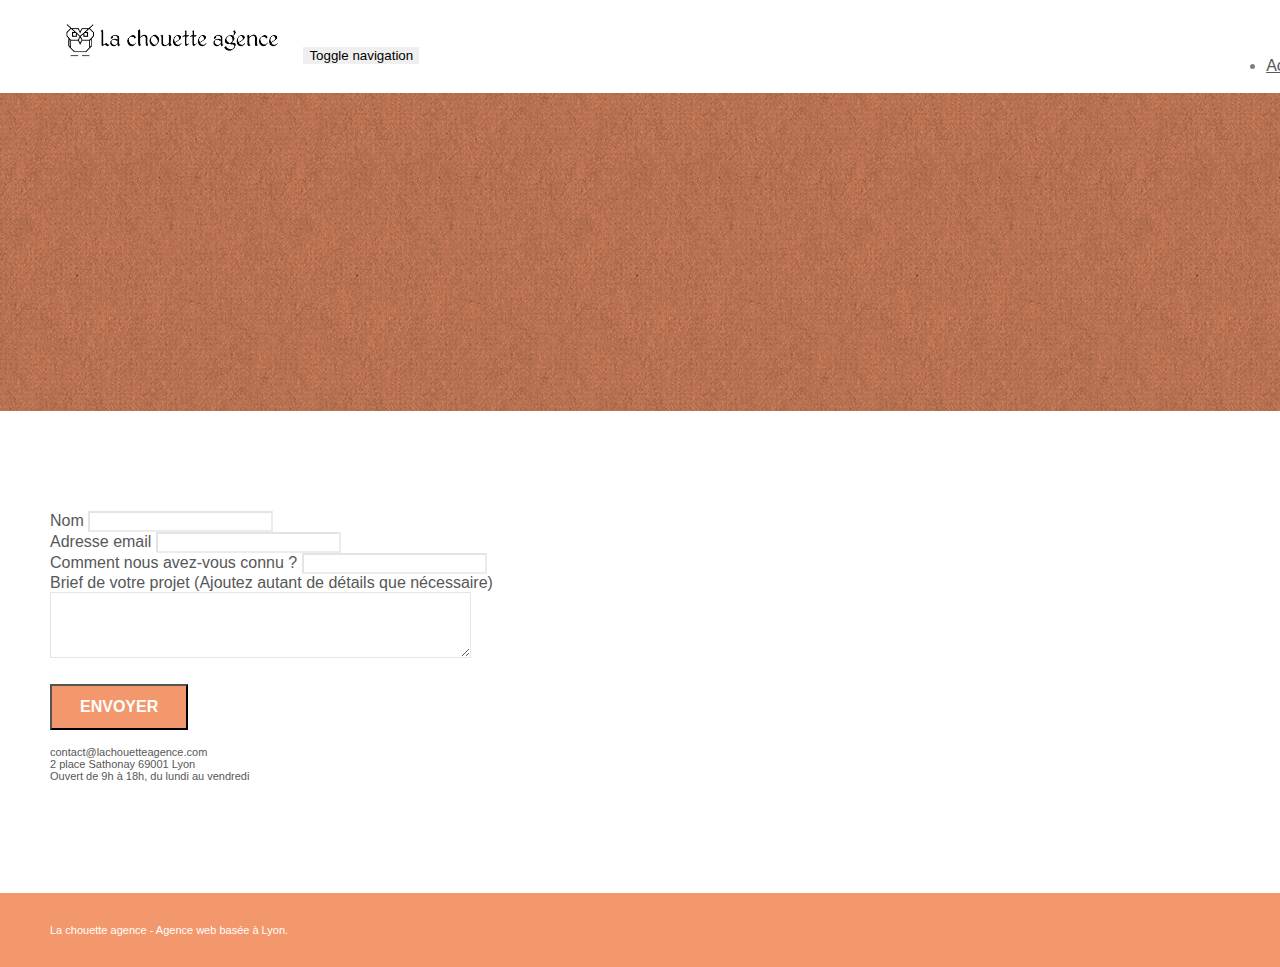
==== page2.html @ 0c212b20 "refactor : lang attribute value" ====
<!doctype html>
<html lang="fr">
<head>
    <meta charset="utf-8">
    <meta name="keywords" content="">
    <meta name="description" content="">
    <meta name="viewport" content="width=device-width, initial-scale=1.0, viewport-fit=cover">
    <link rel="shortcut icon" type="image/png" href="favicon.jpg">
    
	<link rel="stylesheet" type="text/css" href="./css/bootstrap.min.css">
	<link rel="stylesheet" type="text/css" href="style.css">
	<link rel="stylesheet" type="text/css" href="./css/font-awesome.min.css">
	<link rel="stylesheet" type="text/css" href="./css/et-line.min.css">
	
    
	<script src="./js/jquery-2.1.0.min.js"></script>
	<script src="./js/bootstrap.min.js"></script>
	<script src="./js/blocs.min.js"></script>
	<script src="./js/jqBootstrapValidation.js"></script>
	<script src="./js/formHandler.js"></script>
    <title>page2</title>

    
<!-- Analytics -->
 
<!-- Analytics END -->
    
</head>
<body>
<!-- Principal conteneur -->
<div class="page-container">
    
<!-- bloc-0 -->
<div class="bloc bgc-white l-bloc " id="bloc-0">
	<div class="container bloc-sm">
		<nav class="navbar row">
			<div class="navbar-header">
				<a class="navbar-brand" href="index.html"><img src="img/la-chouette-agence.png" alt="atlanta web design logo" height="40" /></a>
				<button id="nav-toggle" type="button" class="ui-navbar-toggle navbar-toggle" data-toggle="collapse" data-target=".navbar-1">
					<span class="sr-only">Toggle navigation</span><span class="icon-bar"></span><span class="icon-bar"></span><span class="icon-bar"></span>
				</button>
			</div>
			<div class="collapse navbar-collapse navbar-1 special-dropdown-nav">
				<ul class="site-navigation nav navbar-nav">
					<li>
						<a href="index.html">Accueil</a>
					</li>
					<li>
					</li>
					<li>
						<a href="page2.html">page2 &gt;</a>
					</li>
				</ul>
			</div>
		</nav>
	</div>
</div>
<!-- bloc-0 END -->

<!-- bloc-6 -->
<div class="bloc bg-dots-bg bg-repeat bgc-atomic-tangerine d-bloc bloc-bg-texture texture-paper" id="bloc-6">
	<div class="container bloc-lg">
		<div class="row">
			<div class="col-sm-12">
				<h1 class="text-center hero-bloc-text tc-white">
					Parlons web design !
				</h1>
				<p class="text-center mg-lg tc-white tight-width-whitespace">
					Nous sommes ravis que vous souhaitiez collaborer avec notre agence.<br>
					Parlez-nous de votre projet en complétant le formulaire ci-dessous.
				</p>
			</div>
		</div>
	</div>
</div>
<!-- bloc-6 END -->

<!-- bloc-7 -->
<div class="bloc bgc-white l-bloc" id="bloc-7">
	<div class="container bloc-lg">
		<div class="row">
			<div class="col-sm-6">
				<form id="form_1" novalidate success-msg="Your message has been sent." fail-msg="Sorry it seems that our mail server is not responding, Sorry for the inconvenience!">
					<div class="form-group">
						<label>
							Nom
						</label>
						<input id="name" class="form-control" required />
					</div>
					<div class="form-group">
						<label>
							Adresse email
						</label>
						<input id="email" class="form-control" type="email" required />
					</div>
					<div class="form-group">
						<label>
							Comment nous avez-vous connu ?
						</label>
						<input class="form-control" type="email" required id="input_504" />
					</div>
					<div class="form-group">
						<label>
							Brief de votre projet (Ajoutez autant de détails que nécessaire)<br>
						</label><textarea id="message" class="form-control" rows="4" cols="50" required></textarea>
					</div> 
					<button class="bloc-button btn btn-lg btn-block cta-hero btn-atomic-tangerine" type="submit">
						Envoyer
					</button>
				</form>
			</div>
			<div class="col-sm-6">
				<p>
					contact@lachouetteagence.com<br>2 place Sathonay 69001 Lyon<br>Ouvert de 9h à 18h, du lundi au vendredi<br>
				</p>
			</div>
		</div>
	</div>
</div>
<!-- bloc-7 END -->

<!-- ScrollToTop Button -->
<a class="bloc-button btn btn-d scrollToTop" onclick="scrollToTarget('1')"><span class="fa fa-chevron-up"></span></a>
<!-- ScrollToTop Button END-->


<!-- Footer - bloc-8 -->
<div class="bloc bgc-atomic-tangerine d-bloc" id="bloc-8">
	<div class="container bloc-sm">
		<div class="row">
			<div class="col-sm-12">
				<p class="text-center white">
					La chouette agence - Agence web basée à Lyon.<br>
				</p>
				<div class="row row-no-gutters social">
					<div class="col-sm-3">
						<div class="text-center">
							<a class="social" href="index.html"><span class="fa fa-twitter icon-md"></span></a>
						</div>
					</div>
					<div class="col-sm-3">
						<div class="text-center">
							<a class="social" href="index.html"><span class="fa fa-facebook icon-md"></span></a>
						</div>
					</div>
					<div class="col-sm-3">
						<div class="text-center">
							<a class="social" href="index.html"><span class="fa fa-dribbble icon-md"></span></a>
						</div>
					</div>
					<div class="col-sm-3">
						<div class="text-center">
							<a class="social" href="index.html"><span class="fa fa-instagram icon-md"></span></a>
						</div>
					</div>
				</div>
			</div>
		</div>
	</div>
</div>
<!-- Footer - bloc-8 END -->

</div>
<!-- Principal conteneur END -->
    

</body>
</html>
---- style.css ----
body {
    margin: 0;
    padding: 0;
    background: #FFF;
    overflow-x: hidden;
    -webkit-font-smoothing: antialiased;
    -moz-osx-font-smoothing: grayscale;
}

a,
button {
    transition: all .3s ease-in-out;
    outline: none!important;
}

a:hover {
    text-decoration: none;
    cursor: pointer;
}

#page-loading-blocs-notifaction {
    position: fixed;
    top: 0;
    bottom: 0;
    width: 100%;
    z-index: 100000;
    background: #FFFFFF url("img/pageload-spinner.gif") no-repeat center center;
}

.bloc {
    width: 100%;
    clear: both;
    background: 50% 50% no-repeat;
    padding: 0 50px;
    -webkit-background-size: cover;
    -moz-background-size: cover;
    -o-background-size: cover;
    background-size: cover;
    position: relative;
}

.bloc .container {
    padding-left: 0;
    padding-right: 0;
}

.bloc-lg {
    padding: 100px 50px;
}

.bloc-md {
    padding: 50px;
}

.bloc-sm {
    padding: 20px 50px;
}

.bg-center,
.bg-l-edge,
.bg-r-edge,
.bg-t-edge,
.bg-b-edge,
.bg-tl-edge,
.bg-bl-edge,
.bg-tr-edge,
.bg-br-edge,
.bg-repeat {
    -webkit-background-size: auto!important;
    -moz-background-size: auto!important;
    -o-background-size: auto!important;
    background-size: auto!important;
}

.bg-repeat {
    background: repeat;
}

.bg-t-edge {
    background: top no-repeat;
}

.bloc-bg-texture::before {
    content: "";
    background-size: 2px 2px;
    position: absolute;
    top: 0;
    bottom: 0;
    left: 0;
    right: 0;
}

.texture-paper::before {
    background: url("img/texture-paper.png");
    background-size: 280px 280px;
}

.b-parallax {
    background-attachment: fixed;
}

.d-bloc {
    color: rgba(255, 255, 255, .7);
}

.d-bloc button:hover {
    color: rgba(255, 255, 255, .9);
}

.d-bloc .icon-round,
.d-bloc .icon-square,
.d-bloc .icon-rounded,
.d-bloc .icon-semi-rounded-a,
.d-bloc .icon-semi-rounded-b {
    border-color: rgba(255, 255, 255, .9);
}

.d-bloc .divider-h span {
    border-color: rgba(255, 255, 255, .2);
}

.d-bloc .a-btn,
.d-bloc .navbar a,
.d-bloc .navbar-brand,
.d-bloc a .icon-sm,
.d-bloc a .icon-md,
.d-bloc a .icon-lg,
.d-bloc a .icon-xl,
.d-bloc h1 a,
.d-bloc h2 a,
.d-bloc h3 a,
.d-bloc h4 a,
.d-bloc h5 a,
.d-bloc h6 a,
.d-bloc p a {
    color: rgba(255, 255, 255, .6);
}

.d-bloc .a-btn:hover,
.d-bloc .navbar a:hover,
.d-bloc .navbar-brand:hover,
.d-bloc a:hover .icon-sm,
.d-bloc a:hover .icon-md,
.d-bloc a:hover .icon-lg,
.d-bloc a:hover .icon-xl,
.d-bloc h1 a:hover,
.d-bloc h2 a:hover,
.d-bloc h3 a:hover,
.d-bloc h4 a:hover,
.d-bloc h5 a:hover,
.d-bloc h6 a:hover,
.d-bloc p a:hover {
    color: rgba(255, 255, 255, 1);
}

.d-bloc .navbar-toggle .icon-bar {
    background: rgba(255, 255, 255, 1);
}

.d-bloc .btn-wire,
.d-bloc .btn-wire:hover {
    color: rgba(255, 255, 255, 1);
    border-color: rgba(255, 255, 255, 1);
}

.d-bloc .panel {
    color: rgba(0, 0, 0, .5);
}

.d-bloc .panel button:hover {
    color: rgba(0, 0, 0, .7);
}

.d-bloc .panel icon {
    border-color: rgba(0, 0, 0, .7);
}

.d-bloc .panel .divider-h span {
    border-color: rgba(0, 0, 0, .1);
}

.d-bloc .panel .a-btn {
    color: rgba(0, 0, 0, .6);
}

.d-bloc .panel .a-btn:hover {
    color: rgba(0, 0, 0, 1);
}

.d-bloc .panel .btn-wire,
.d-bloc .panel .btn-wire:hover {
    color: rgba(0, 0, 0, .7);
    border-color: rgba(0, 0, 0, .3);
}

.d-bloc .panel,
.l-bloc {
    color: rgba(0, 0, 0, .5);
}

.d-bloc .panel button:hover,
.l-bloc button:hover {
    color: rgba(0, 0, 0, .7);
}

.l-bloc .icon-round,
.l-bloc .icon-square,
.l-bloc .icon-rounded,
.l-bloc .icon-semi-rounded-a,
.l-bloc .icon-semi-rounded-b {
    border-color: rgba(0, 0, 0, .7);
}

.d-bloc .panel .divider-h span,
.l-bloc .divider-h span {
    border-color: rgba(0, 0, 0, .1);
}

.d-bloc .panel .a-btn,
.l-bloc .a-btn,
.l-bloc .navbar a,
.l-bloc .navbar-brand,
.l-bloc a .icon-sm,
.l-bloc a .icon-md,
.l-bloc a .icon-lg,
.l-bloc a .icon-xl,
.l-bloc h1 a,
.l-bloc h2 a,
.l-bloc h3 a,
.l-bloc h4 a,
.l-bloc h5 a,
.l-bloc h6 a,
.l-bloc p a {
    color: rgba(0, 0, 0, .6);
}

.d-bloc .panel .a-btn:hover,
.l-bloc .a-btn:hover,
.l-bloc .navbar a:hover,
.l-bloc .navbar-brand:hover,
.l-bloc a:hover .icon-sm,
.l-bloc a:hover .icon-md,
.l-bloc a:hover .icon-lg,
.l-bloc a:hover .icon-xl,
.l-bloc h1 a:hover,
.l-bloc h2 a:hover,
.l-bloc h3 a:hover,
.l-bloc h4 a:hover,
.l-bloc h5 a:hover,
.l-bloc h6 a:hover,
.l-bloc p a:hover {
    color: rgba(0, 0, 0, 1);
}

.l-bloc .navbar-toggle .icon-bar {
    color: rgba(0, 0, 0, .6);
}

.d-bloc .panel .btn-wire,
.d-bloc .panel .btn-wire:hover,
.l-bloc .btn-wire,
.l-bloc .btn-wire:hover {
    color: rgba(0, 0, 0, .7);
    border-color: rgba(0, 0, 0, .3);
}

.voffset {
    margin-top: 30px;
}

.voffset-lg {
    margin-top: 80px;
}

.row-no-gutters {
    margin-right: 0;
    margin-left: 0;
}

.row.row-no-gutters > [class^="col-"],
.row.row-no-gutters > [class*=" col-"] {
    padding-right: 0;
    padding-left: 0;
}

#bloc-1-hero h1 {
    font-size: 32px;
}

.navbar {
    margin-bottom: 0;
    z-index: 1;
}

.navbar-brand {
    height: auto;
    padding: 3px 15px;
    font-size: 25px;
    font-weight: normal;
    font-weight: 600;
    line-height: 44px;
}

.navbar-brand img {
    max-height: 200px;
    margin: 0 5px 0 0;
    display: inline;
}

.navbar-brand img[src$=svg] {
    min-width: 100px;
}

.nav-center .navbar-brand img {
    margin: 0;
}

.navbar .nav {
    padding-top: 2px;
    margin-right: -16px;
    float: right;
    z-index: 1;
}

.nav > li {
    float: left;
    margin-top: 4px;
    font-size: 16px;
}

.navbar-nav .open .dropdown-menu > li > a {
    text-align: inherit;
}

.nav > li a:hover,
.nav > li a:focus {
    background: transparent;
}

.navbar-toggle {
    margin: 10px 10px 0 0;
    border: 0px;
}

.navbar-toggle:hover {
    background: transparent!important;
}

.navbar-toggle .icon-bar {
    background-color: rgba(0, 0, 0, .5);
    width: 26px;
}

.nav-invert .navbar .nav {
    float: left;
}

.nav-invert .navbar-header,
.nav-invert .navbar-brand {
    float: right;
    position: relative;
    z-index: 2;
}

@media (min-width: 768px) {
    .site-navigation {
        position: absolute;
        top: 50%;
        right: 20px;
        transform: translate(0, -50%);
        -webkit-transform: translateY(-50%);
    }
    .nav > li .dropdown-menu a,
    .nav > li .dropdown-menu a:hover {
        color: #484848;
    }
    .nav-invert .site-navigation {
        left: 0;
        right: 0;
    }
    .nav-center {
        text-align: center;
    }
    .nav-center .navbar-header {
        width: 100%;
    }
    .nav-center .navbar-header,
    .nav-center .navbar-brand,
    .nav-center .nav > li {
        float: none;
        display: inline-block;
    }
    .nav-center .site-navigation {
        position: relative;
        width: 100%;
        right: 0;
        margin-right: 0px;
        margin-top: 20px;
    }
    .nav-center.mini-nav .navbar-toggle {
        float: none;
        margin: 10px auto 0;
    }
}

.nav > li > .dropdown a {
    background: none!important;
    display: block;
    padding: 14px 15px;
}

nav .caret {
    margin: 0 5px;
}

.dropdown-menu .dropdown-menu {
    top: -8px;
    left: 100%;
}

.dropdown-menu .dropmenu-flow-right {
    top: 100%;
    left: 0;
    margin-left: -1px;
    border-top-left-radius: 0;
    border-top-right-radius: 0;
}

.dropdown-menu .dropdown span {
    border: 4px solid black;
    border-top-color: transparent;
    border-right-color: transparent;
    border-bottom-color: transparent;
    margin: 6px -5px 0 0!important;
    float: right;
}

.mg-md {
    margin-top: 10px;
    margin-bottom: 20px;
}

.mg-lg {
    margin-top: 10px;
    margin-bottom: 40px;
}

.btn {
    margin: 0 5px 5px 0;
}

.btn.pull-right {
    margin: 0 0 5px 5px;
}

.btn-d,
.btn-d:hover,
.btn-d:focus {
    color: #FFF;
    background: rgba(0, 0, 0, .3);
}

button {
    outline: none!important;
}

.btn-rd {
    border-radius: 40px;
}

.btn-clean {
    border: 1px solid rgba(0, 0, 0, .08);
    border-bottom-color: rgba(0, 0, 0, .1);
    text-shadow: 0 1px 0 rgba(0, 0, 1, .1);
    box-shadow: 0 1px 3px rgba(0, 0, 1, .25), inset 0 1px 0 0 rgba(255, 255, 255, .15);
}

.icon-md {
    font-size: 30px!important;
}

.icon-lg {
    font-size: 60px!important;
}

.sm-shadow {
    text-shadow: 0 1px 2px rgba(0, 0, 0, .3);
}

.panel-sq,
.panel-sq .panel-heading,
.panel-sq .panel-footer {
    border-radius: 0;
}

.panel-rd {
    border-radius: 30px;
}

.panel-rd .panel-heading {
    border-radius: 29px 29px 0 0;
}

.panel-rd .panel-footer {
    border-radius: 0 0 29px 29px;
}

.form-control {
    border-color: rgba(0, 0, 0, .1);
    box-shadow: none;
}

.scrollToTop {
    width: 40px;
    height: 40px;
    position: fixed;
    bottom: 20px;
    right: 20px;
    opacity: 0;
    z-index: 500;
    transition: all .3s ease-in-out;
}

.scrollToTop span {
    margin-top: 6px;
}

.showScrollTop {
    font-size: 14px;
    opacity: 1;
}

a[data-lightbox] {
    position: relative;
    display: block;
    text-align: center;
}

a[data-lightbox]:hover::before {
    content: "+";
    font-family: "HelveticaNeue-Light", "Helvetica Neue Light", "Helvetica Neue", Helvetica, Arial;
    font-size: 32px;
    width: 50px;
    height: 50px;
    margin-left: -25px;
    border-radius: 50%;
    background: rgba(0, 0, 0, .6);
    color: #FFF;
    font-weight: 100;
    z-index: 1;
    position: absolute;
    top: 50%;
    transform: translateY(-50%);
    -webkit-transform: translateY(-50%);
}

a[data-lightbox]:hover img {
    opacity: 0.6;
    -webkit-animation-fill-mode: none;
    animation-fill-mode: none;
}

#lightbox-modal {
    display: flex;
    align-items: center;
}

#lightbox-modal .modal-dialog {
    width: 90%;
    max-width: 900px;
    margin: 0 auto 0;
}

#lightbox-modal .modal-dialog img {
    max-height: 90vh;
    margin: 0 auto;
}

.lightbox-caption {
    padding: 20px;
    color: #FFF;
    background: rgba(0, 0, 0, .5);
    position: absolute;
    left: 15px;
    right: 15px;
    bottom: 5px;
}

.close-lightbox {
    color: #FFF;
    font-size: 30px;
    position: absolute;
    top: 20px;
    right: 20px;
    z-index: 20;
    background: rgba(0, 0, 0, .5);
    border: none;
    line-height: 30px;
    padding: 0 9px 5px;
    opacity: 0.3;
}

.close-lightbox:hover,
.next-lightbox:hover,
.prev-lightbox:hover {
    opacity: 1.0;
    color: #FFF;
}

.next-lightbox,
.prev-lightbox {
    font-size: 20px;
    color: rgba(255, 255, 255, .9);
    background: rgba(0, 0, 0, .5);
    transition: all .2s ease-in-out;
    position: absolute;
    top: 45%;
    z-index: 1;
    opacity: 0.4;
}

.next-lightbox {
    padding: 6px 8px 1px 13px;
    right: 25px;
}

.prev-lightbox {
    padding: 6px 13px 1px 10px;
    left: 25px;
}

.snapshot-lb .modal-body {
    padding-bottom: 45px;
}

.snapshot-lb .lightbox-caption {
    padding: 0;
    color: rgba(0, 0, 0, .5);
    background: none;
}

h1,
h2,
h3,
h4,
h5,
h6,
p,
label,
.btn,
a {
    font-family: "helvetica";
    font-weight: 400;
    color: #575757!important;
}

.container {
    max-width: 1000px;
}

.hero-bloc-text {
    font-size: 38px;
}

.hero-bloc-text-sub {
    font-size: 36px;
}

.statement-bloc-text {
    line-height: 26px;
    font-style: italic;
    font-size: 20px;
    text-align: center;
    font-weight: lighter;
    max-width: 520px;
    margin: auto auto auto auto;
}

p {
    font-size: 11px;
}

.tight-width-whitespace {
    max-width: 600px;
    margin: auto auto auto auto;
}

.h1 {
    font-size: 20px;
    font-family: "Open Sans";
}

.cta-hero {
    margin-top: 22px;
    color: #FFFFFF!important;
    text-transform: uppercase;
    padding: 12px 28px 12px 28px;
    font-size: 16px;
    font-weight: 700;
}

.social {
    max-width: 400px;
    margin: auto auto auto auto;
}

h2 {
    font-size: 22px;
    line-height: 1.4em;
}

h3 {
    font-size: 15px;
    text-transform: uppercase;
    font-weight: 700;
    color: #333333!important;
}

.med-width-whitespace {
    max-width: 800px;
    margin: auto auto auto auto;
    box-shadow: 0px 0px 0px #000000;
}

h1 {
    color: #333333!important;
}

h4 {
    color: #333333!important;
}

.icons {
    margin-bottom: 14px;
    margin-top: 24px;
}

.white {
    color: #FFFFFF!important;
}

.portfolio-thumb {
    margin-bottom: 24px;
}

.portfolio-row {
    margin-bottom: 44px;
    margin-top: 50px;
}

.avatar {
    box-shadow: 0px 4px 9px rgba(0, 0, 0, 0.3);
}

.black-background {
    background-color: rgba(165, 147, 99, 0.7);
    padding: 40px 40px 40px 40px;
}

.bold-link {
    font-weight: 900;
    text-decoration: underline!important;
}

.bgc-white {
    background-color: #FFFFFF;
}

.bgc-dark-slate-blue {
    background-color: #364577;
}

.bgc-atomic-tangerine {
    background-color: #F3976C;
}

.tc-white {
    color: #F3976C!important;
}

.btn-atomic-tangerine {
    background: #F3976C;
    color: #FFFFFF!important;
}

.btn-atomic-tangerine:hover {
    background: #c27956!important;
    color: #FFFFFF!important;
}

.ltc-white {
    color: #FFFFFF!important;
}

.ltc-white:hover {
    color: #cccccc!important;
}

.ltc-atomic-tangerine {
    color: #F3976C!important;
}

.ltc-atomic-tangerine:hover {
    color: #c27956!important;
}

.icon-dark-slate-blue {
    color: #364577!important;
    border-color: #364577!important;
}

.bg-dots-bg {
    background-image: url("img/dots-bg.png");
}

.bg-lines-h2-bg {
    background-image: url("img/lines-h2-bg.png");
}

.bg-banniere {
    background-image: url("img/la-chouette-agence-banniere.webp");
}

.bg-presentation {
    background-image: url("img/image-de-presentation.webp");
}

@media (max-width: 1024px) {
    .bloc {
        padding-left: 20px;
        padding-right: 20px;
    }
    .bloc.full-width-bloc,
    .bloc-tile-2.full-width-bloc .container,
    .bloc-tile-3.full-width-bloc .container,
    .bloc-tile-4.full-width-bloc .container {
        padding-left: 0;
        padding-right: 0;
    }
}

@media (max-width: 992px) and (min-width: 768px) {
    .navbar .nav {
        max-width: 80%
    }
    .nav-center.navbar .nav {
        max-width: 100%
    }
}

@media only screen and (min-device-width: 768px) and (max-device-width: 1024px) and (orientation: landscape) {
    .b-parallax {
        background-attachment: scroll;
    }
}

@media only screen and (min-device-width: 1024px) and (max-device-width: 1366px) and (-webkit-min-device-pixel-ratio: 1.5) {
    .b-parallax {
        background-attachment: scroll;
    }
}

@media (max-width: 991px) {
    .container {
        width: 100%;
    }
    .b-parallax {
        background-attachment: scroll;
    }
    .page-container,
    #hero-bloc {
        overflow-x: hidden;
        position: relative;
    }
    .bloc {
        padding-left: constant(safe-area-inset-left);
        padding-right: constant(safe-area-inset-right);
    }
    .bloc-group,
    .bloc-group .bloc {
        display: block;
        width: 100%;
    }
    .bloc-fill-screen .fill-bloc-top-edge,
    .bloc-fill-screen .fill-bloc-bottom-edge {
        padding: 0 20px;
        padding-left: constant(safe-area-inset-left);
        padding-right: constant(safe-area-inset-right);
    }
}

@media (max-width: 767px) {
    .page-container {
        overflow-x: hidden;
        position: relative;
    }
    h1,
    h2,
    h3,
    h4,
    h5,
    h6,
    p,
    #disqus_thread {
        padding-left: 10px!important;
        padding-right: 10px!important;
    }
    .b-parallax {
        background-attachment: scroll;
    }
    .navbar .nav {
        padding-top: 0;
        border-top: 1px solid rgba(0, 0, 0, .2);
        float: none!important;
    }
    .navbar.row {
        margin-left: 0;
        margin-right: 0;
    }
    .site-navigation {
        position: inherit;
        transform: none;
        -webkit-transform: none;
        -ms-transform: none;
    }
    .nav > li {
        margin-top: 0;
        border-bottom: 1px solid rgba(0, 0, 0, .1);
        background: rgba(0, 0, 0, .05);
        text-align: left;
        padding-left: 15px;
        width: 100%;
    }
    .nav > li:hover {
        background: rgba(0, 0, 0, .08);
    }
    .dropdown .dropdown a .caret {
        float: none;
        margin: 5px 0 0 10px!important;
        border: 4px solid black;
        border-bottom-color: transparent;
        border-right-color: transparent;
        border-left-color: transparent;
    }
    #hero-bloc .navbar .nav {
        background: rgba(0, 0, 0, .8);
    }
    #hero-bloc .navbar .nav a {
        color: rgba(255, 255, 255, .6);
    }
    .hero {
        padding: 50px 0;
    }
    .hero-nav {
        left: -1px;
        right: -1px;
    }
    .navbar-collapse {
        padding: 0;
        overflow-x: hidden;
        -webkit-box-shadow: none;
        box-shadow: none;
    }
    .navbar-brand img {
        max-height: 40px;
        width: auto;
    }
    .nav-invert .navbar-header {
        float: none;
        width: 100%;
    }
    .nav-invert .navbar-toggle {
        float: left;
        margin-left: 10px;
    }
    .bloc {
        padding-left: 0;
        padding-right: 0;
    }
    .bloc-xxl,
    .bloc-xl,
    .bloc-lg {
        padding: 40px 0;
    }
    .bloc-sm,
    .bloc-md {
        padding-left: 0;
        padding-right: 0;
    }
    .bloc-tile-2 .container,
    .bloc-tile-3 .container,
    .bloc-tile-4 .container,
    .bloc-fill-screen .fill-bloc-top-edge,
    .bloc-fill-screen .fill-bloc-bottom-edge {
        padding-left: 0;
        padding-right: 0;
    }
    .a-block {
        padding: 0 10px;
    }
    .btn-dwn {
        display: none;
    }
    .voffset {
        margin-top: 5px;
    }
    .voffset-md {
        margin-top: 20px;
    }
    .voffset-lg {
        margin-top: 30px;
    }
    form {
        padding: 5px;
    }
    .close-lightbox {
        display: inline-block;
    }
    .blocsapp-device-iphone5 {
        background-size: 216px 425px;
        padding-top: 60px;
        width: 216px;
        height: 425px;
    }
    .blocsapp-device-iphone5 img {
        width: 180px;
        height: 320px;
    }
}

@media (max-width: 400px) {
    .bloc {
        padding-left: 0;
        padding-right: 0;
    }
}

@media (max-width: 767px) {
    .bloc-mob-center-text {
        text-align: center;
    }
}
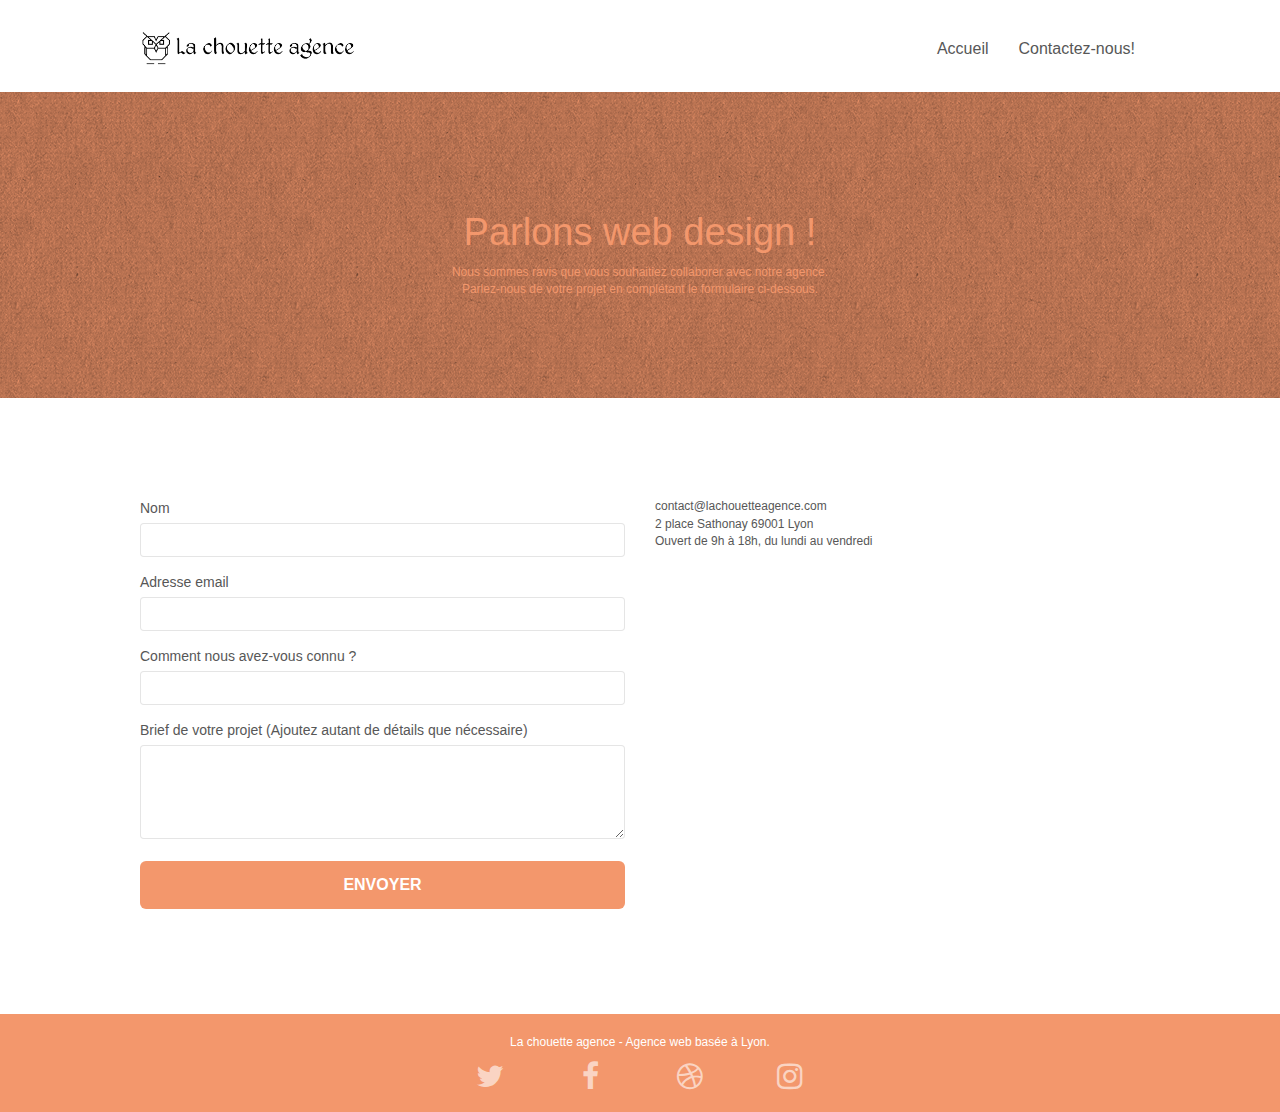
==== commit 725c4161: "refactor : nav" ====
--- a/page2.html
+++ b/page2.html
@@ -2,23 +2,24 @@
 <html lang="fr">
 <head>
     <meta charset="utf-8">
-    <meta name="keywords" content="">
-    <meta name="description" content="">
+    <meta name="keywords" content="seo, site web, site internet, agence webdesign lyon, webdesign, webdesigner, agence design, agence web lyon, contact">
+    <meta name="description" content="La chouette agence est une agence de web design lyonnaise qui aide les entreprise à devenir attractives et visibles sur internet. Prêt a redonner vie a vos projets ? contactez notre équipe !">
     <meta name="viewport" content="width=device-width, initial-scale=1.0, viewport-fit=cover">
     <link rel="shortcut icon" type="image/png" href="favicon.jpg">
     
-	<link rel="stylesheet" type="text/css" href="./css/bootstrap.min.css">
+	<link rel="stylesheet" type="text/css" href="./css/bootstrap.css">
 	<link rel="stylesheet" type="text/css" href="style.css">
-	<link rel="stylesheet" type="text/css" href="./css/font-awesome.min.css">
-	<link rel="stylesheet" type="text/css" href="./css/et-line.min.css">
+	<link rel="stylesheet" type="text/css" href="./css/font-awesome.css">
+	<link rel="stylesheet" type="text/css" href="./css/et-line.css">
 	
     
-	<script src="./js/jquery-2.1.0.min.js"></script>
-	<script src="./js/bootstrap.min.js"></script>
-	<script src="./js/blocs.min.js"></script>
+	<script src="./js/jquery-2.1.0.js"></script>
+	<script src="./js/bootstrap.js"></script>
+	<script src="./js/blocs.js"></script>
 	<script src="./js/jqBootstrapValidation.js"></script>
 	<script src="./js/formHandler.js"></script>
-    <title>page2</title>
+	
+    <title>Contact - La chouette agence</title>
 
     
 <!-- Analytics -->
@@ -33,9 +34,10 @@
 <!-- bloc-0 -->
 <div class="bloc bgc-white l-bloc " id="bloc-0">
 	<div class="container bloc-sm">
+
 		<nav class="navbar row">
 			<div class="navbar-header">
-				<a class="navbar-brand" href="index.html"><img src="img/la-chouette-agence.png" alt="atlanta web design logo" height="40" /></a>
+				<a class="navbar-brand" href="index.html"><img src="img/la-chouette-agence.png" alt="logo La chouette agence" height="40" /></a>
 				<button id="nav-toggle" type="button" class="ui-navbar-toggle navbar-toggle" data-toggle="collapse" data-target=".navbar-1">
 					<span class="sr-only">Toggle navigation</span><span class="icon-bar"></span><span class="icon-bar"></span><span class="icon-bar"></span>
 				</button>
@@ -46,9 +48,7 @@
 						<a href="index.html">Accueil</a>
 					</li>
 					<li>
-					</li>
-					<li>
-						<a href="page2.html">page2 &gt;</a>
+						<a href="page2.html">Contactez-nous!</a>
 					</li>
 				</ul>
 			</div>
--- a/style.css
+++ b/style.css
@@ -677,7 +677,7 @@
 }
 
 p {
-    font-size: 11px;
+    font-size: 12px;
 }
 
 .tight-width-whitespace {
--- a/css/et-line.css
+++ b/css/et-line.css
@@ -0,0 +1,519 @@
+@font-face {
+    font-family: et-line;
+    src: url(../fonts/et-line.eot);
+    src: url(../fonts/et-line.eot?#iefix) format('embedded-opentype'), url(../fonts/et-line.woff) format('woff'), url(../fonts/et-line.ttf) format('truetype'), url(../fonts/et-line.svg#et-line) format('svg');
+    font-weight: 400;
+    font-style: normal
+}
+
+.et-icon-adjustments,
+.et-icon-alarmclock,
+.et-icon-anchor,
+.et-icon-aperture,
+.et-icon-attachment,
+.et-icon-bargraph,
+.et-icon-basket,
+.et-icon-beaker,
+.et-icon-bike,
+.et-icon-book-open,
+.et-icon-briefcase,
+.et-icon-browser,
+.et-icon-calendar,
+.et-icon-camera,
+.et-icon-caution,
+.et-icon-chat,
+.et-icon-circle-compass,
+.et-icon-clipboard,
+.et-icon-clock,
+.et-icon-cloud,
+.et-icon-compass,
+.et-icon-desktop,
+.et-icon-dial,
+.et-icon-document,
+.et-icon-documents,
+.et-icon-download,
+.et-icon-dribbble,
+.et-icon-edit,
+.et-icon-envelope,
+.et-icon-expand,
+.et-icon-facebook,
+.et-icon-flag,
+.et-icon-focus,
+.et-icon-gears,
+.et-icon-genius,
+.et-icon-gift,
+.et-icon-global,
+.et-icon-globe,
+.et-icon-googleplus,
+.et-icon-grid,
+.et-icon-happy,
+.et-icon-hazardous,
+.et-icon-heart,
+.et-icon-hotairballoon,
+.et-icon-hourglass,
+.et-icon-key,
+.et-icon-laptop,
+.et-icon-layers,
+.et-icon-lifesaver,
+.et-icon-lightbulb,
+.et-icon-linegraph,
+.et-icon-linkedin,
+.et-icon-lock,
+.et-icon-magnifying-glass,
+.et-icon-map,
+.et-icon-map-pin,
+.et-icon-megaphone,
+.et-icon-mic,
+.et-icon-mobile,
+.et-icon-newspaper,
+.et-icon-notebook,
+.et-icon-paintbrush,
+.et-icon-paperclip,
+.et-icon-pencil,
+.et-icon-phone,
+.et-icon-picture,
+.et-icon-pictures,
+.et-icon-piechart,
+.et-icon-presentation,
+.et-icon-pricetags,
+.et-icon-printer,
+.et-icon-profile-female,
+.et-icon-profile-male,
+.et-icon-puzzle,
+.et-icon-quote,
+.et-icon-recycle,
+.et-icon-refresh,
+.et-icon-ribbon,
+.et-icon-rss,
+.et-icon-sad,
+.et-icon-scissors,
+.et-icon-scope,
+.et-icon-search,
+.et-icon-shield,
+.et-icon-speedometer,
+.et-icon-strategy,
+.et-icon-streetsign,
+.et-icon-tablet,
+.et-icon-target,
+.et-icon-telescope,
+.et-icon-toolbox,
+.et-icon-tools,
+.et-icon-tools-2,
+.et-icon-trophy,
+.et-icon-tumblr,
+.et-icon-twitter,
+.et-icon-upload,
+.et-icon-video,
+.et-icon-wallet,
+.et-icon-wine {
+    font-family: et-line;
+    speak: none;
+    font-style: normal;
+    font-weight: 400;
+    font-variant: normal;
+    text-transform: none;
+    line-height: 1;
+    -webkit-font-smoothing: antialiased;
+    -moz-osx-font-smoothing: grayscale;
+    display: inline-block
+}
+
+.et-icon-mobile:before {
+    content: "\e000"
+}
+
+.et-icon-laptop:before {
+    content: "\e001"
+}
+
+.et-icon-desktop:before {
+    content: "\e002"
+}
+
+.et-icon-tablet:before {
+    content: "\e003"
+}
+
+.et-icon-phone:before {
+    content: "\e004"
+}
+
+.et-icon-document:before {
+    content: "\e005"
+}
+
+.et-icon-documents:before {
+    content: "\e006"
+}
+
+.et-icon-search:before {
+    content: "\e007"
+}
+
+.et-icon-clipboard:before {
+    content: "\e008"
+}
+
+.et-icon-newspaper:before {
+    content: "\e009"
+}
+
+.et-icon-notebook:before {
+    content: "\e00a"
+}
+
+.et-icon-book-open:before {
+    content: "\e00b"
+}
+
+.et-icon-browser:before {
+    content: "\e00c"
+}
+
+.et-icon-calendar:before {
+    content: "\e00d"
+}
+
+.et-icon-presentation:before {
+    content: "\e00e"
+}
+
+.et-icon-picture:before {
+    content: "\e00f"
+}
+
+.et-icon-pictures:before {
+    content: "\e010"
+}
+
+.et-icon-video:before {
+    content: "\e011"
+}
+
+.et-icon-camera:before {
+    content: "\e012"
+}
+
+.et-icon-printer:before {
+    content: "\e013"
+}
+
+.et-icon-toolbox:before {
+    content: "\e014"
+}
+
+.et-icon-briefcase:before {
+    content: "\e015"
+}
+
+.et-icon-wallet:before {
+    content: "\e016"
+}
+
+.et-icon-gift:before {
+    content: "\e017"
+}
+
+.et-icon-bargraph:before {
+    content: "\e018"
+}
+
+.et-icon-grid:before {
+    content: "\e019"
+}
+
+.et-icon-expand:before {
+    content: "\e01a"
+}
+
+.et-icon-focus:before {
+    content: "\e01b"
+}
+
+.et-icon-edit:before {
+    content: "\e01c"
+}
+
+.et-icon-adjustments:before {
+    content: "\e01d"
+}
+
+.et-icon-ribbon:before {
+    content: "\e01e"
+}
+
+.et-icon-hourglass:before {
+    content: "\e01f"
+}
+
+.et-icon-lock:before {
+    content: "\e020"
+}
+
+.et-icon-megaphone:before {
+    content: "\e021"
+}
+
+.et-icon-shield:before {
+    content: "\e022"
+}
+
+.et-icon-trophy:before {
+    content: "\e023"
+}
+
+.et-icon-flag:before {
+    content: "\e024"
+}
+
+.et-icon-map:before {
+    content: "\e025"
+}
+
+.et-icon-puzzle:before {
+    content: "\e026"
+}
+
+.et-icon-basket:before {
+    content: "\e027"
+}
+
+.et-icon-envelope:before {
+    content: "\e028"
+}
+
+.et-icon-streetsign:before {
+    content: "\e029"
+}
+
+.et-icon-telescope:before {
+    content: "\e02a"
+}
+
+.et-icon-gears:before {
+    content: "\e02b"
+}
+
+.et-icon-key:before {
+    content: "\e02c"
+}
+
+.et-icon-paperclip:before {
+    content: "\e02d"
+}
+
+.et-icon-attachment:before {
+    content: "\e02e"
+}
+
+.et-icon-pricetags:before {
+    content: "\e02f"
+}
+
+.et-icon-lightbulb:before {
+    content: "\e030"
+}
+
+.et-icon-layers:before {
+    content: "\e031"
+}
+
+.et-icon-pencil:before {
+    content: "\e032"
+}
+
+.et-icon-tools:before {
+    content: "\e033"
+}
+
+.et-icon-tools-2:before {
+    content: "\e034"
+}
+
+.et-icon-scissors:before {
+    content: "\e035"
+}
+
+.et-icon-paintbrush:before {
+    content: "\e036"
+}
+
+.et-icon-magnifying-glass:before {
+    content: "\e037"
+}
+
+.et-icon-circle-compass:before {
+    content: "\e038"
+}
+
+.et-icon-linegraph:before {
+    content: "\e039"
+}
+
+.et-icon-mic:before {
+    content: "\e03a"
+}
+
+.et-icon-strategy:before {
+    content: "\e03b"
+}
+
+.et-icon-beaker:before {
+    content: "\e03c"
+}
+
+.et-icon-caution:before {
+    content: "\e03d"
+}
+
+.et-icon-recycle:before {
+    content: "\e03e"
+}
+
+.et-icon-anchor:before {
+    content: "\e03f"
+}
+
+.et-icon-profile-male:before {
+    content: "\e040"
+}
+
+.et-icon-profile-female:before {
+    content: "\e041"
+}
+
+.et-icon-bike:before {
+    content: "\e042"
+}
+
+.et-icon-wine:before {
+    content: "\e043"
+}
+
+.et-icon-hotairballoon:before {
+    content: "\e044"
+}
+
+.et-icon-globe:before {
+    content: "\e045"
+}
+
+.et-icon-genius:before {
+    content: "\e046"
+}
+
+.et-icon-map-pin:before {
+    content: "\e047"
+}
+
+.et-icon-dial:before {
+    content: "\e048"
+}
+
+.et-icon-chat:before {
+    content: "\e049"
+}
+
+.et-icon-heart:before {
+    content: "\e04a"
+}
+
+.et-icon-cloud:before {
+    content: "\e04b"
+}
+
+.et-icon-upload:before {
+    content: "\e04c"
+}
+
+.et-icon-download:before {
+    content: "\e04d"
+}
+
+.et-icon-target:before {
+    content: "\e04e"
+}
+
+.et-icon-hazardous:before {
+    content: "\e04f"
+}
+
+.et-icon-piechart:before {
+    content: "\e050"
+}
+
+.et-icon-speedometer:before {
+    content: "\e051"
+}
+
+.et-icon-global:before {
+    content: "\e052"
+}
+
+.et-icon-compass:before {
+    content: "\e053"
+}
+
+.et-icon-lifesaver:before {
+    content: "\e054"
+}
+
+.et-icon-clock:before {
+    content: "\e055"
+}
+
+.et-icon-aperture:before {
+    content: "\e056"
+}
+
+.et-icon-quote:before {
+    content: "\e057"
+}
+
+.et-icon-scope:before {
+    content: "\e058"
+}
+
+.et-icon-alarmclock:before {
+    content: "\e059"
+}
+
+.et-icon-refresh:before {
+    content: "\e05a"
+}
+
+.et-icon-happy:before {
+    content: "\e05b"
+}
+
+.et-icon-sad:before {
+    content: "\e05c"
+}
+
+.et-icon-facebook:before {
+    content: "\e05d"
+}
+
+.et-icon-twitter:before {
+    content: "\e05e"
+}
+
+.et-icon-googleplus:before {
+    content: "\e05f"
+}
+
+.et-icon-rss:before {
+    content: "\e060"
+}
+
+.et-icon-tumblr:before {
+    content: "\e061"
+}
+
+.et-icon-linkedin:before {
+    content: "\e062"
+}
+
+.et-icon-dribbble:before {
+    content: "\e063"
+}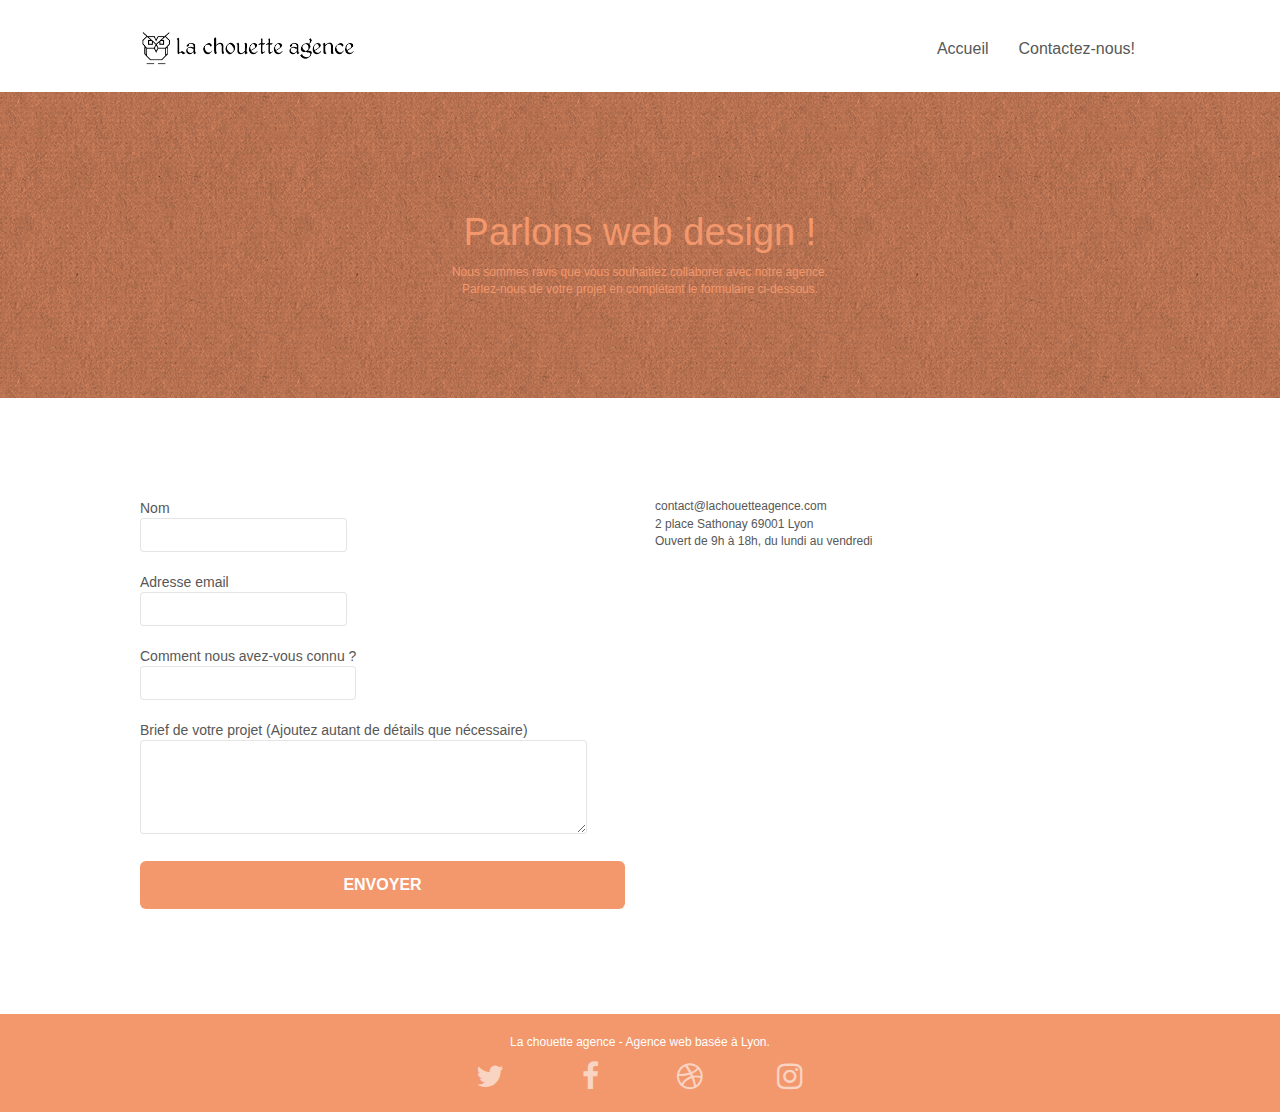
==== commit 6d4db19a: "refactor : form" ====
--- a/page2.html
+++ b/page2.html
@@ -84,25 +84,26 @@
 					<div class="form-group">
 						<label>
 							Nom
+							<input id="name" class="form-control" required />
 						</label>
-						<input id="name" class="form-control" required />
 					</div>
 					<div class="form-group">
 						<label>
 							Adresse email
+							<input id="email" class="form-control" type="email" required />
 						</label>
-						<input id="email" class="form-control" type="email" required />
 					</div>
 					<div class="form-group">
 						<label>
 							Comment nous avez-vous connu ?
+							<input class="form-control" type="email" required id="input_504" />
 						</label>
-						<input class="form-control" type="email" required id="input_504" />
 					</div>
 					<div class="form-group">
 						<label>
-							Brief de votre projet (Ajoutez autant de détails que nécessaire)<br>
-						</label><textarea id="message" class="form-control" rows="4" cols="50" required></textarea>
+							Brief de votre projet (Ajoutez autant de détails que nécessaire)
+							<textarea id="message" class="form-control" rows="4" cols="50" required></textarea>
+						</label>
 					</div> 
 					<button class="bloc-button btn btn-lg btn-block cta-hero btn-atomic-tangerine" type="submit">
 						Envoyer
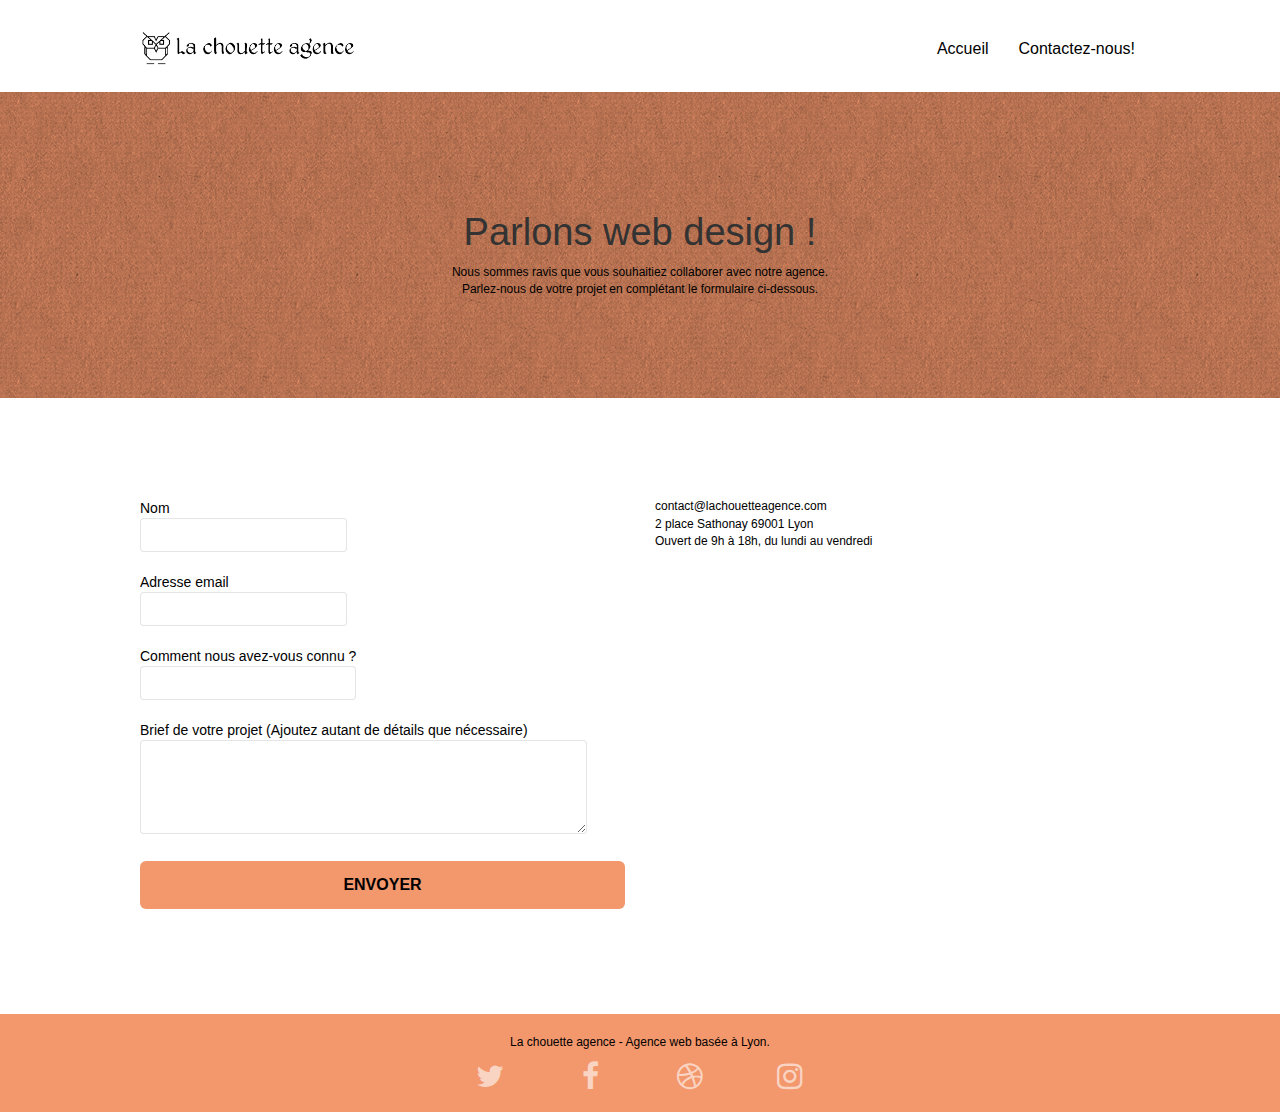
==== commit 80f43466: "refactor : color" ====
--- a/page2.html
+++ b/page2.html
@@ -62,10 +62,10 @@
 	<div class="container bloc-lg">
 		<div class="row">
 			<div class="col-sm-12">
-				<h1 class="text-center hero-bloc-text tc-white">
+				<h1 class="text-center hero-bloc-text ">
 					Parlons web design !
 				</h1>
-				<p class="text-center mg-lg tc-white tight-width-whitespace">
+				<p class="text-center mg-lg tight-width-whitespace">
 					Nous sommes ravis que vous souhaitiez collaborer avec notre agence.<br>
 					Parlez-nous de votre projet en complétant le formulaire ci-dessous.
 				</p>
@@ -130,7 +130,7 @@
 	<div class="container bloc-sm">
 		<div class="row">
 			<div class="col-sm-12">
-				<p class="text-center white">
+				<p class="text-center">
 					La chouette agence - Agence web basée à Lyon.<br>
 				</p>
 				<div class="row row-no-gutters social">
--- a/style.css
+++ b/style.css
@@ -100,7 +100,7 @@
 }
 
 .d-bloc {
-    color: rgba(255, 255, 255, .7);
+    color: rgba(0, 0, 0, 0.7);
 }
 
 .d-bloc button:hover {
@@ -651,7 +651,7 @@
 a {
     font-family: "helvetica";
     font-weight: 400;
-    color: #575757!important;
+    color: #000000!important;
 }
 
 .container {
@@ -739,6 +739,10 @@
     color: #FFFFFF!important;
 }
 
+.black {
+    color: #000000!important;
+}
+
 .portfolio-thumb {
     margin-bottom: 24px;
 }
@@ -780,7 +784,7 @@
 
 .btn-atomic-tangerine {
     background: #F3976C;
-    color: #FFFFFF!important;
+    color: #000000!important;
 }
 
 .btn-atomic-tangerine:hover {
